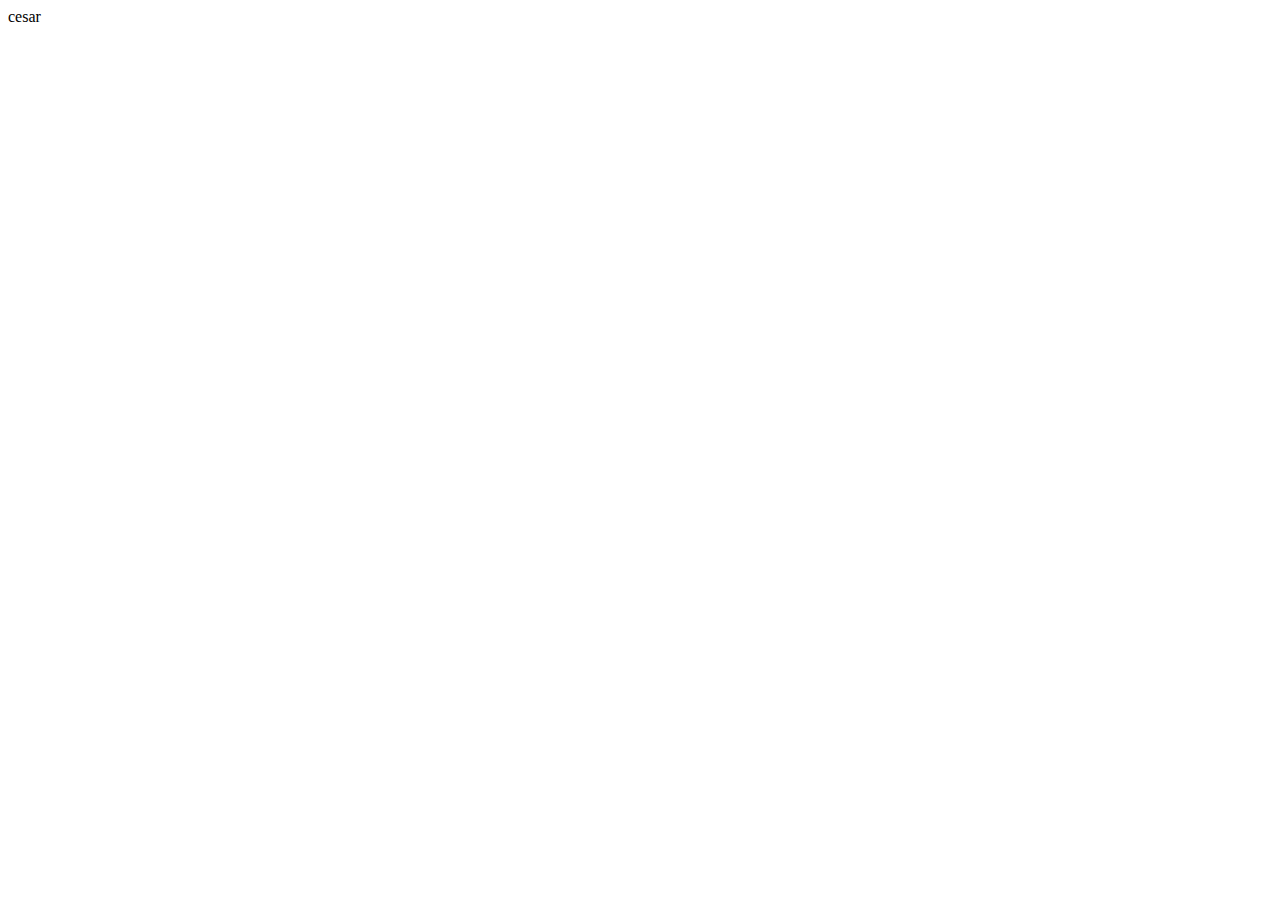
==== Cesar Pelli.html @ a02152ca "creation des pages plus menu en JS" ====
<!DOCTYPE html>
<html lang="en">
<head>
    <meta charset="UTF-8">
    <meta name="viewport" content="width=device-width, initial-scale=1.0">
    <title>Document</title>
</head>
<body>
    cesar
</body>
</html>
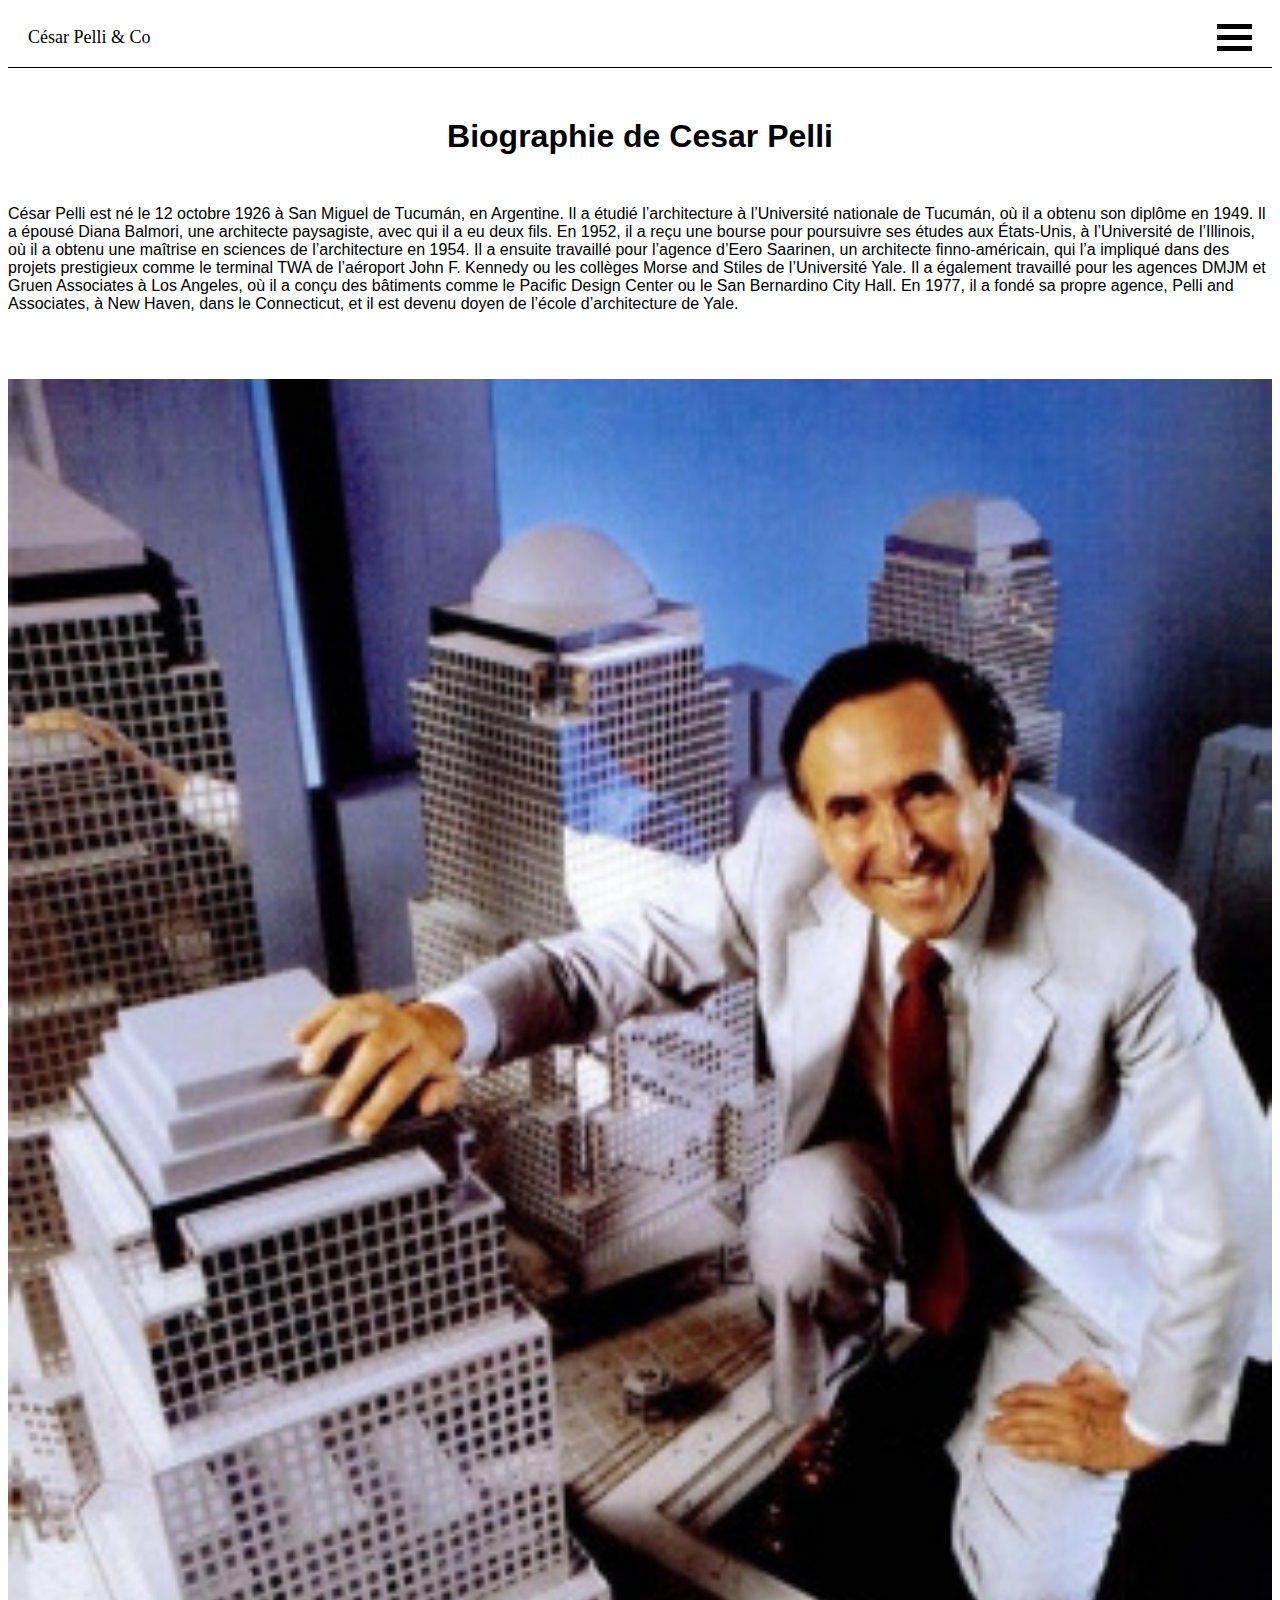
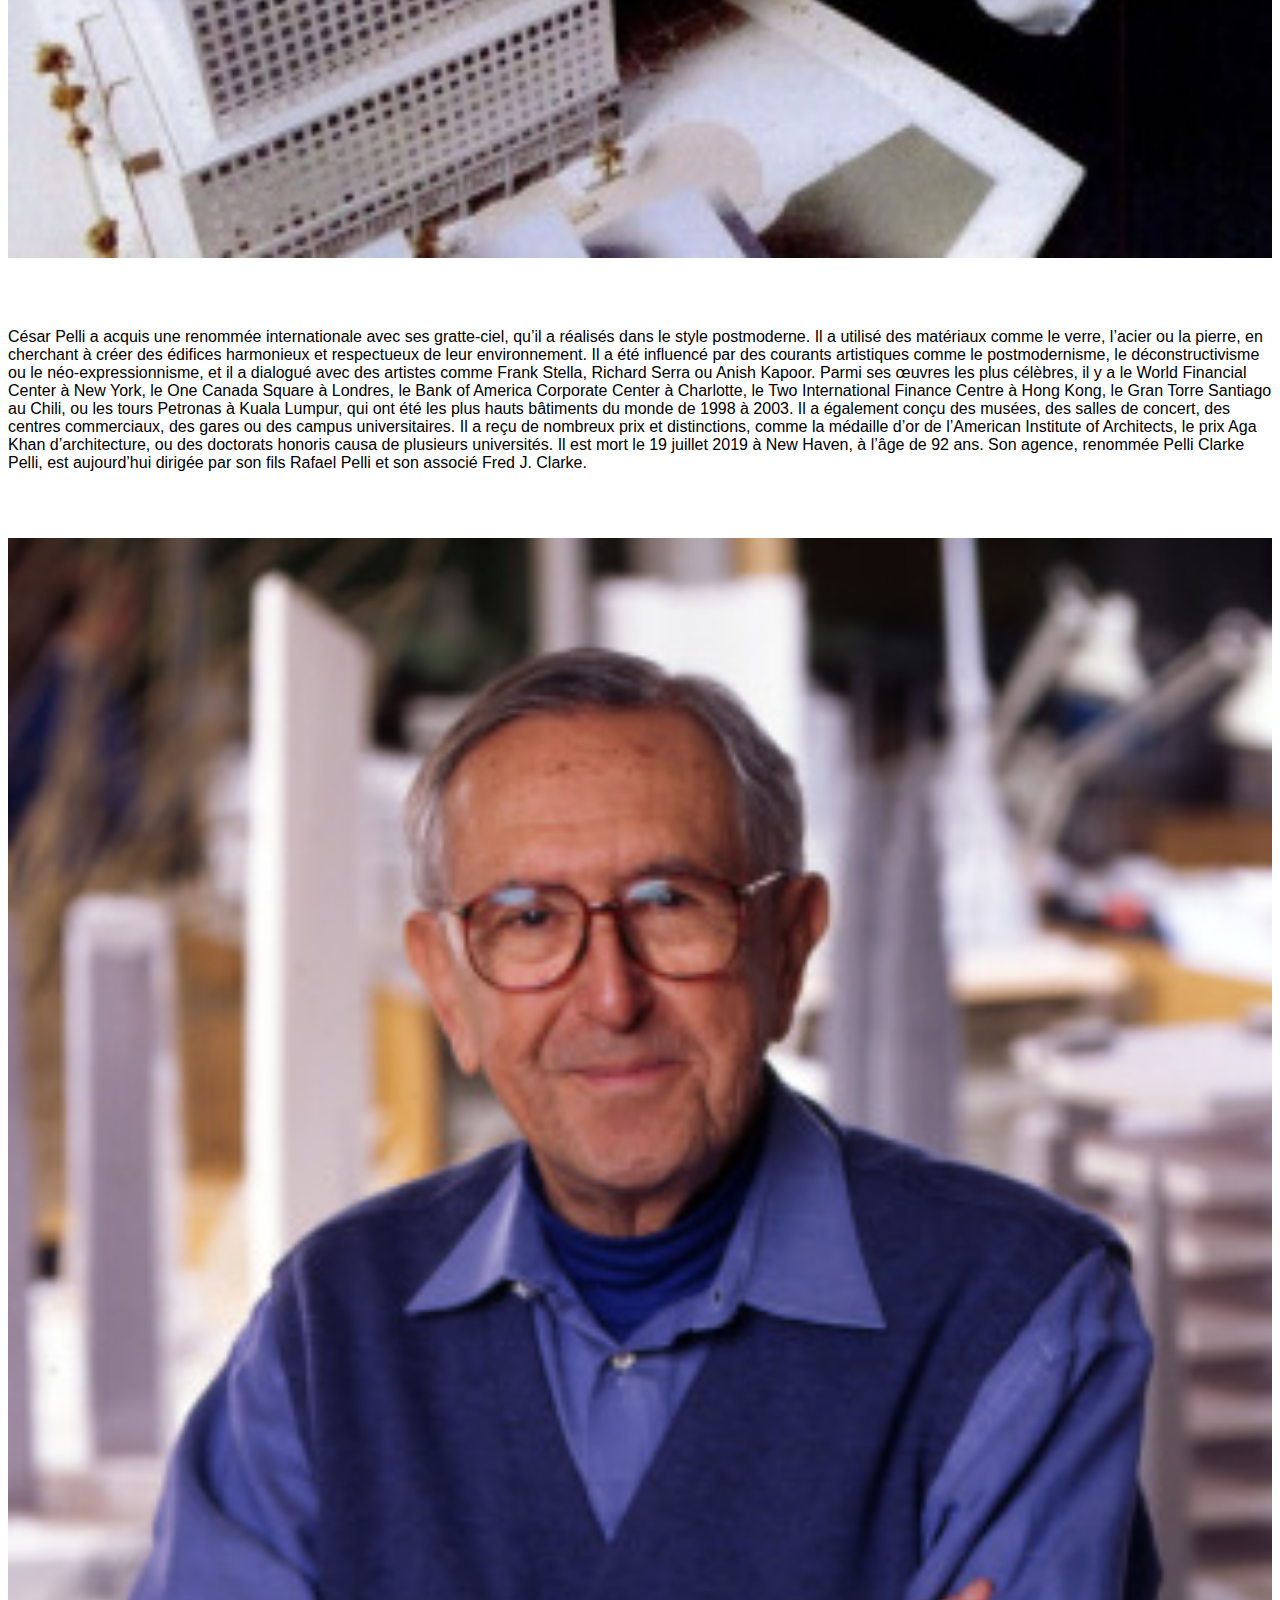
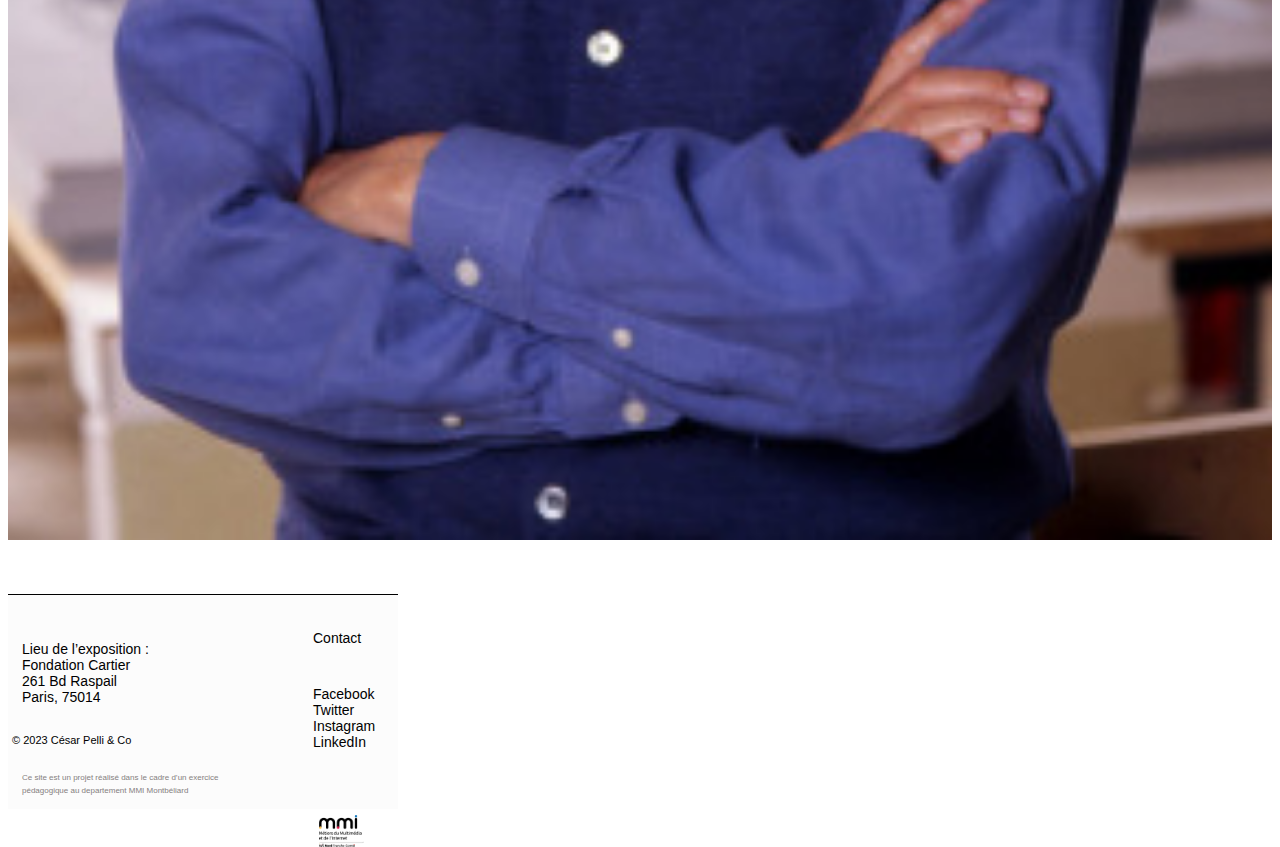
==== commit d9446338: "page cesar fini" ====
--- a/Cesar Pelli.html
+++ b/Cesar Pelli.html
@@ -1,11 +1,97 @@
 <!DOCTYPE html>
 <html lang="en">
+
 <head>
     <meta charset="UTF-8">
     <meta name="viewport" content="width=device-width, initial-scale=1.0">
-    <title>Document</title>
+    <title>home</title>
+    <link rel="stylesheet" href="/src/css/style.css" />
+    <link rel="stylesheet" href="/src/css/cesar.css" />
+    <script src="src/script.js" defer></script>
 </head>
+
+<header>
+    <div class="header-content">
+        <a href="index.html">César Pelli & Co</a>
+    </div>
+
+
+
+    <div id="mySidenav" class="sidenav">
+        <a id="closeBtn" href="#" class="close">×</a>
+        <ul>
+            <li><a href="differentes oeuvres.html">Les différentes œuvres</a></li>
+            <li><a href="frise.html">Frise</a></li>
+            <li><a href="info expo.html">Information expositions</a></li>
+            <li><a href="Cesar Pelli.html">César Pelli</a></li>
+        </ul>
+    </div>
+
+    <a href="#" id="openBtn">
+        <span class="burger-icon">
+            <span></span>
+            <span></span>
+            <span></span>
+        </span>
+    </a>
+
+
+</header>
+
+
+
+
 <body>
-    cesar
+
+  <h1>Biographie de Cesar Pelli</h1>
+
+  <p>César Pelli est né le 12 octobre 1926 à San Miguel de Tucumán, en Argentine. Il a étudié l’architecture à l’Université
+nationale de Tucumán, où il a obtenu son diplôme en 1949. Il a épousé Diana Balmori, une architecte paysagiste, avec qui
+il a eu deux fils. En 1952, il a reçu une bourse pour poursuivre ses études aux États-Unis, à l’Université de
+l’Illinois, où il a obtenu une maîtrise en sciences de l’architecture en 1954. Il a ensuite travaillé pour l’agence
+d’Eero Saarinen, un architecte finno-américain, qui l’a impliqué dans des projets prestigieux comme le terminal TWA de
+l’aéroport John F. Kennedy ou les collèges Morse and Stiles de l’Université Yale. Il a également travaillé pour les
+agences DMJM et Gruen Associates à Los Angeles, où il a conçu des bâtiments comme le Pacific Design Center ou le San
+Bernardino City Hall. En 1977, il a fondé sa propre agence, Pelli and Associates, à New Haven, dans le Connecticut, et
+il est devenu doyen de l’école d’architecture de Yale.</p>
+
+
+<img src="public/img/tumblr_oysjyvUPDu1uotgxio1_1280 1.jpg" alt="pelli1">
+
+<p>César Pelli a acquis une renommée internationale avec ses gratte-ciel, qu’il a réalisés dans le style postmoderne. Il a
+utilisé des matériaux comme le verre, l’acier ou la pierre, en cherchant à créer des édifices harmonieux et respectueux
+de leur environnement. Il a été influencé par des courants artistiques comme le postmodernisme, le déconstructivisme ou
+le néo-expressionnisme, et il a dialogué avec des artistes comme Frank Stella, Richard Serra ou Anish Kapoor. Parmi ses
+œuvres les plus célèbres, il y a le World Financial Center à New York, le One Canada Square à Londres, le Bank of
+America Corporate Center à Charlotte, le Two International Finance Centre à Hong Kong, le Gran Torre Santiago au Chili,
+ou les tours Petronas à Kuala Lumpur, qui ont été les plus hauts bâtiments du monde de 1998 à 2003. Il a également conçu
+des musées, des salles de concert, des centres commerciaux, des gares ou des campus universitaires. Il a reçu de
+nombreux prix et distinctions, comme la médaille d’or de l’American Institute of Architects, le prix Aga Khan
+d’architecture, ou des doctorats honoris causa de plusieurs universités. Il est mort le 19 juillet 2019 à New Haven, à
+l’âge de 92 ans. Son agence, renommée Pelli Clarke Pelli, est aujourd’hui dirigée par son fils Rafael Pelli et son
+associé Fred J. Clarke.</p>
+
+<img src="public/img/pelli 1.jpg" alt="pelli2">
 </body>
+
+
+
+
+<div class="footer">
+    <div class="overlap-group">
+        <a href="https://mmimontbeliard.com/" target="_blank" rel="noopener noreferrer"><img class="MMI-logo-quadri-v"
+                src="public/img/MMI_-_logo_quadri_-_V.png" /></a>
+        <div class="facebook-twitter">Facebook<br />Twitter<br />Instagram<br />LinkedIn</div>
+    </div>
+    <img class="line" src="img/line-1.svg" />
+    <p class="element-c-sar-pelli-co"><span class="text-wrapper">© 2023 César Pelli &amp; Co</span></p>
+    <p class="lieu-de-l-exposition">
+        Lieu de l’exposition : <br />Fondation Cartier<br />261 Bd Raspail<br />Paris, 75014
+    </p>
+    <div class="div">Contact</div>
+    <p class="p">
+        Ce site est un projet réalisé dans le cadre d’un exercice pédagogique au departement MMI Montbéliard
+    </p>
+</div>
+
 </html>--- a/src/css/style.css
+++ b/src/css/style.css
@@ -0,0 +1,175 @@
+header {
+    display: flex;
+    justify-content: space-between;
+    align-items: center;
+    padding: 10px 20px;
+    background-color: white;
+    border-bottom: 1px solid black;
+}
+
+a {
+    font-size: 18px;
+    text-decoration: none;
+    color: black;
+}
+
+.menu-icon {
+    font-size: 24px;
+}
+
+
+.footer {
+    border-top: 1px solid black;
+    position: relative;
+    width: 390px;
+    height: 214px;
+    background-color: #fcfcfc;
+}
+
+.footer .overlap-group {
+    position: absolute;
+    width: 71px;
+    height: 111px;
+    top: 91px;
+    left: 305px;
+}
+
+.footer .MMI-logo-quadri-v {
+    position: absolute;
+    width: 45px;
+    height: 32px;
+    top: 79px;
+    left: 6px;
+    object-fit: cover;
+}
+
+.footer .facebook-twitter {
+    position: absolute;
+    width: 71px;
+    top: 0;
+    left: 0;
+    font-family: "Matter-Regular", Helvetica;
+    font-weight: 400;
+    color: #000000;
+    font-size: 14px;
+    letter-spacing: 0;
+    line-height: normal;
+}
+
+.footer .line {
+    position: absolute;
+    width: 390px;
+    height: 1px;
+    top: -1px;
+    left: 0;
+    object-fit: cover;
+}
+
+.footer .element-c-sar-pelli-co {
+    position: absolute;
+    width: 198px;
+    top: 128px;
+    left: 4px;
+    font-family: "Matter-Regular", Helvetica;
+    font-weight: 400;
+    color: #000000;
+    font-size: 11px;
+    letter-spacing: 0;
+    line-height: normal;
+}
+
+.footer .text-wrapper {
+    font-family: "Matter-Regular", Helvetica;
+    font-weight: 400;
+    color: #000000;
+    font-size: 11px;
+    letter-spacing: 0;
+}
+
+.footer .lieu-de-l-exposition {
+    position: absolute;
+    width: 194px;
+    top: 32px;
+    left: 14px;
+    font-family: "Matter-Regular", Helvetica;
+    font-weight: 400;
+    color: #000000;
+    font-size: 14px;
+    letter-spacing: 0;
+    line-height: normal;
+}
+
+.footer .div {
+    position: absolute;
+    width: 58px;
+    top: 35px;
+    left: 305px;
+    font-family: "Matter-Regular", Helvetica;
+    font-weight: 400;
+    color: #000000;
+    font-size: 14px;
+    letter-spacing: 0;
+    line-height: normal;
+}
+
+.footer .p {
+    position: absolute;
+    width: 213px;
+    top: 169px;
+    left: 14px;
+    font-family: "MS Outlook-Regular", Helvetica;
+    font-weight: 400;
+    color: #858080;
+    font-size: 8px;
+    letter-spacing: 0;
+    line-height: 12.8px;
+}
+
+
+.sidenav {
+    height: 100%;
+    width: 250px;
+    position: fixed;
+    z-index: 1;
+    top: 0;
+    left: -250px;
+    background-color: #ffffff;
+    padding-top: 60px;
+    transition: left 0.5s ease;
+}
+
+.sidenav a {
+    padding: 8px 8px 8px 32px;
+    text-decoration: none;
+    font-size: 25px;
+    color: #818181;
+    display: block;
+
+}
+
+
+
+.sidenav ul {
+    list-style-type: none;
+    padding: 0;
+    margin: 0;
+}
+
+.sidenav.active {
+    left: 0;
+}
+
+.sidenav .close {
+    position: absolute;
+    top: 0;
+    right: 25px;
+    font-size: 36px;
+}
+
+.burger-icon span {
+    display: block;
+    width: 35px;
+    height: 5px;
+    background-color: black;
+    margin: 6px 0;
+}--- a/src/css/cesar.css
+++ b/src/css/cesar.css
@@ -0,0 +1,20 @@
+* {
+    font-family: Arial, Helvetica, sans-serif;
+}
+
+.header-content a {
+    font-family: serif;
+}
+
+h1 {    
+    text-align: center;
+    margin-bottom: 50px;
+    margin-top: 50px;
+}
+
+img {
+    width: 100%;
+    height: auto;
+    margin-top: 50px;
+    margin-bottom: 50px;
+}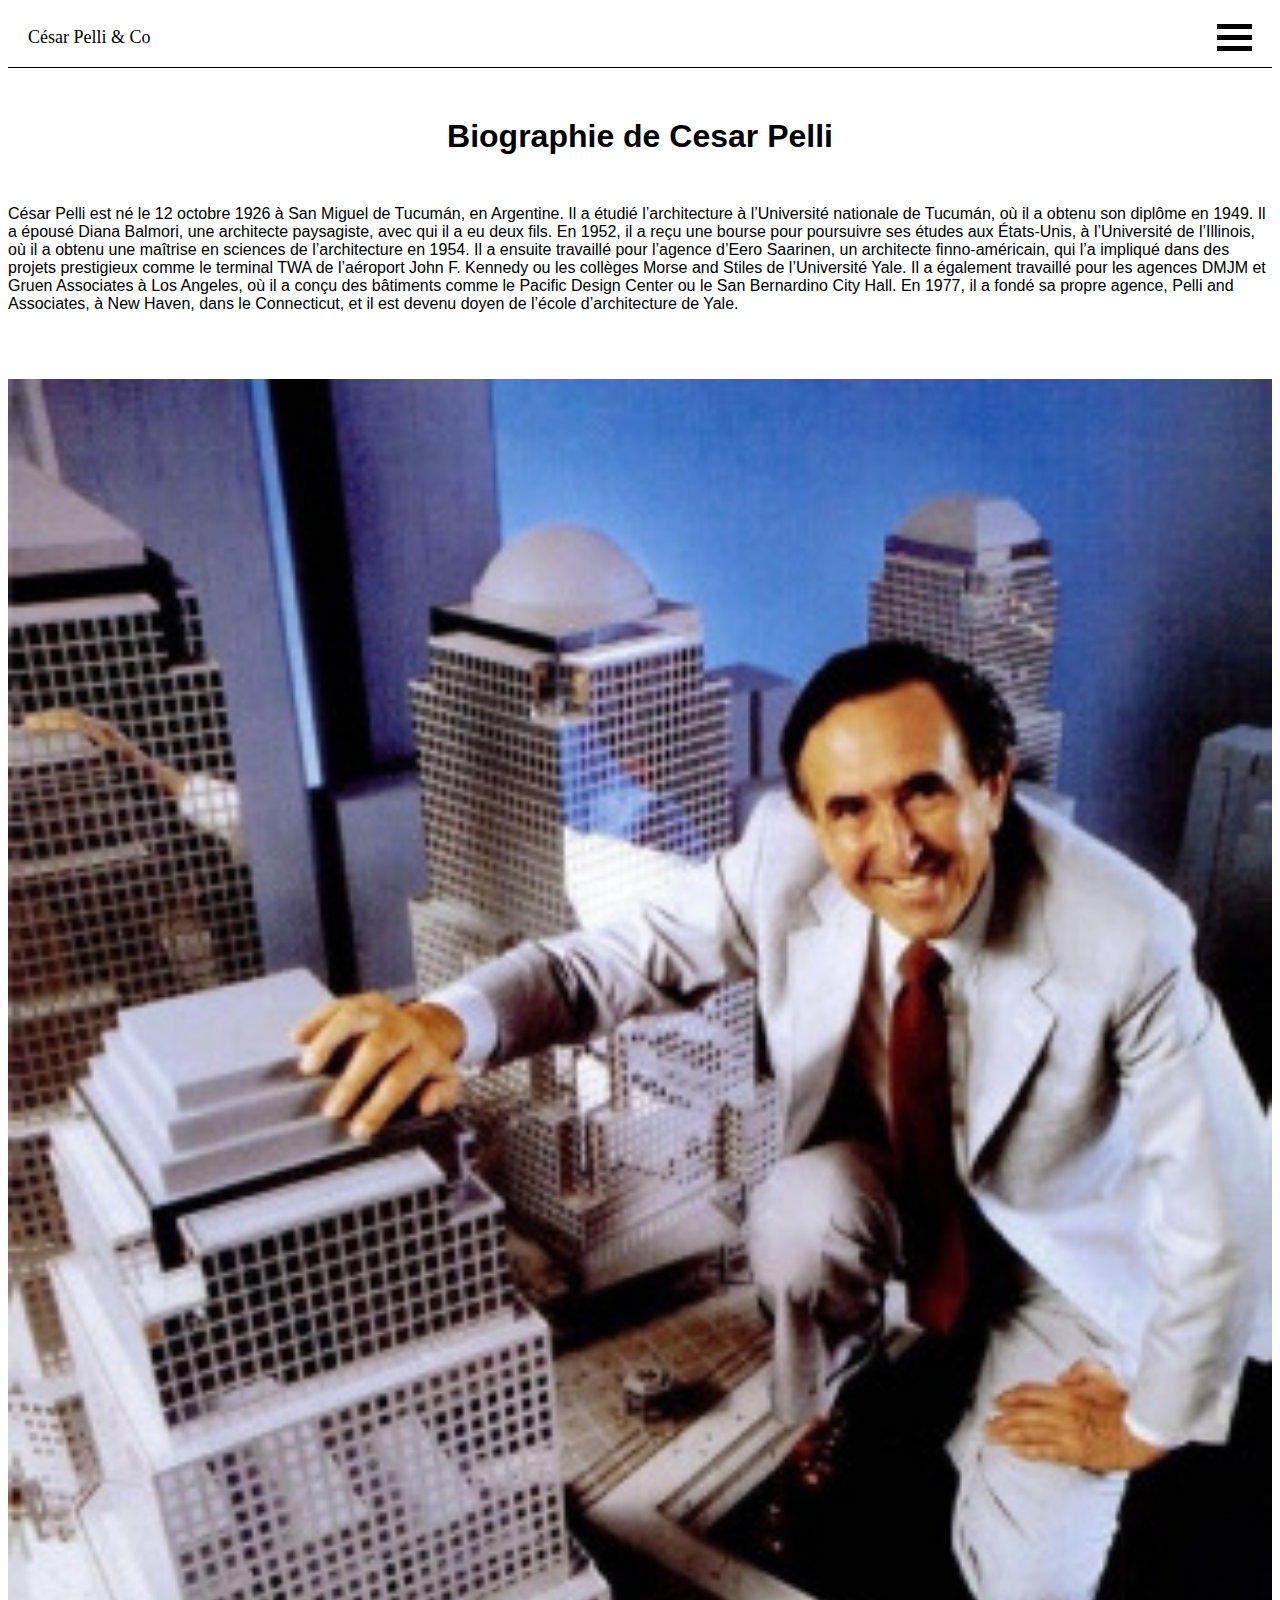
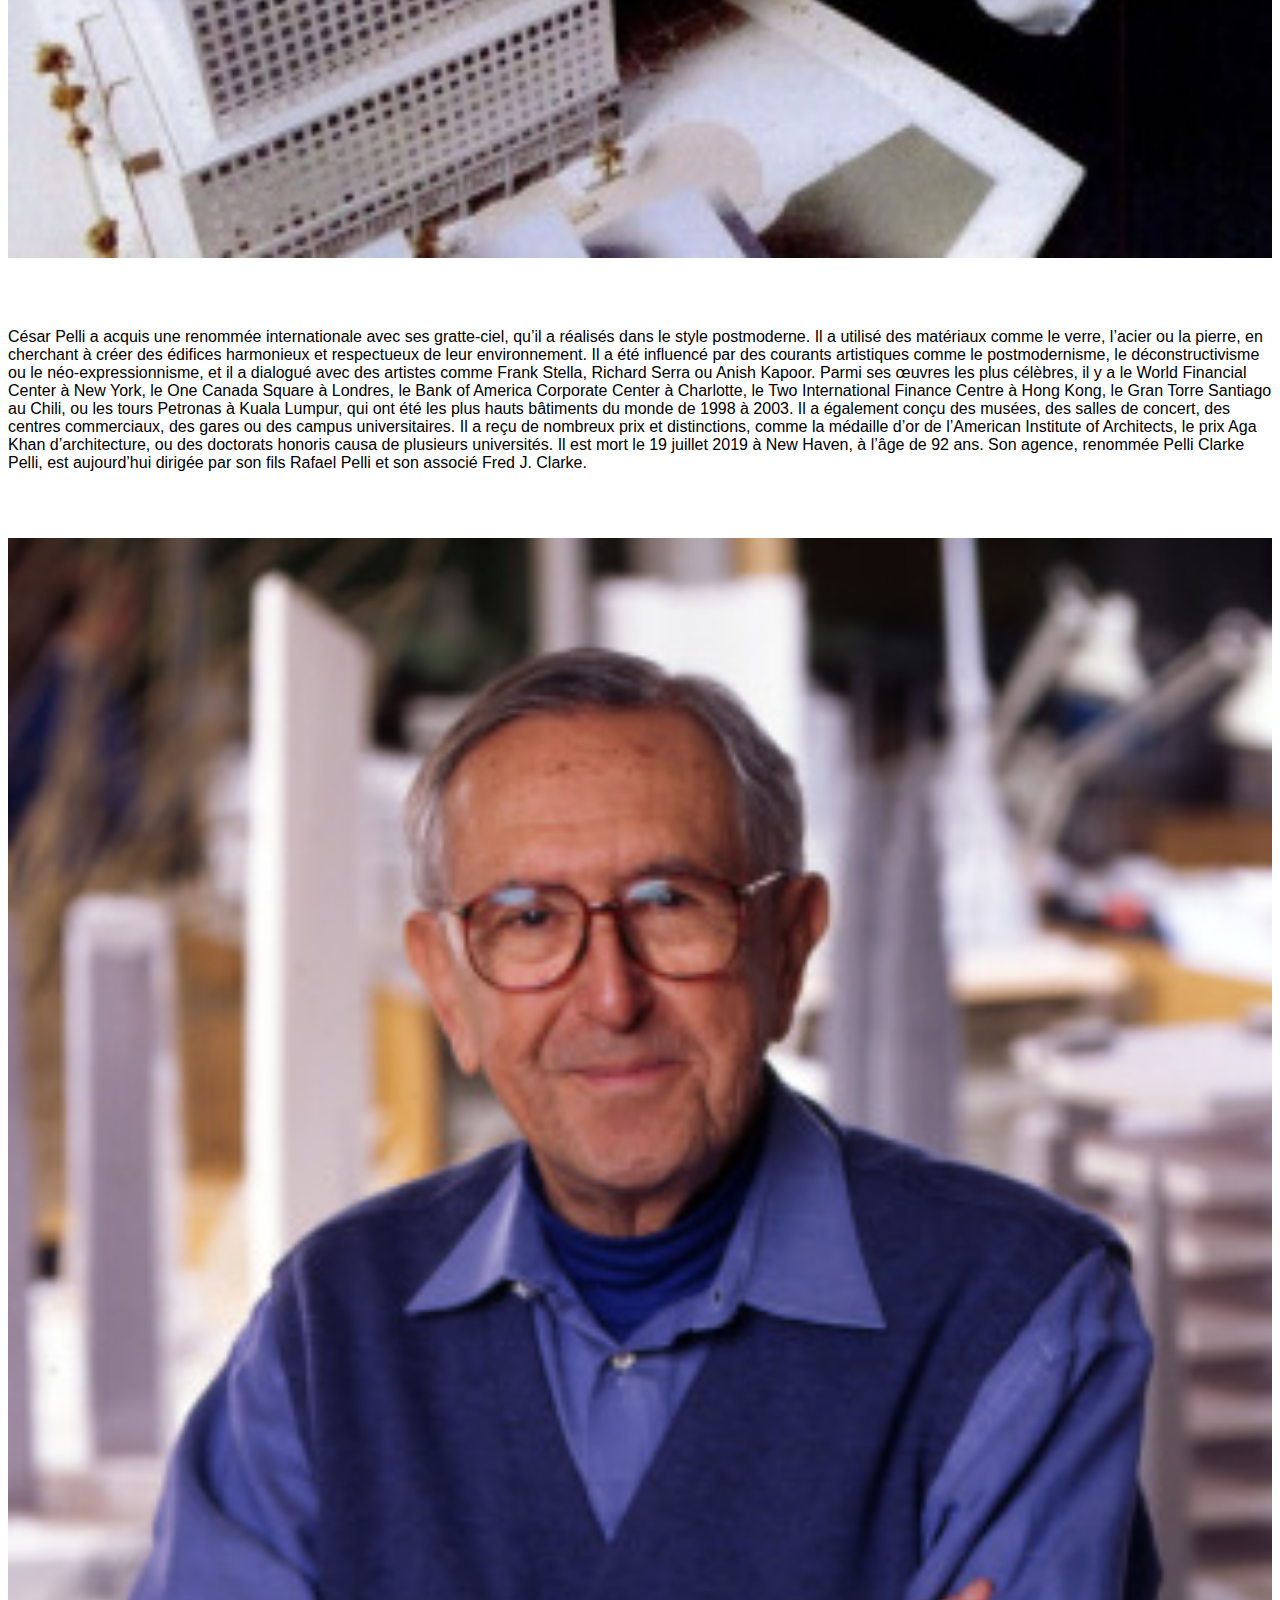
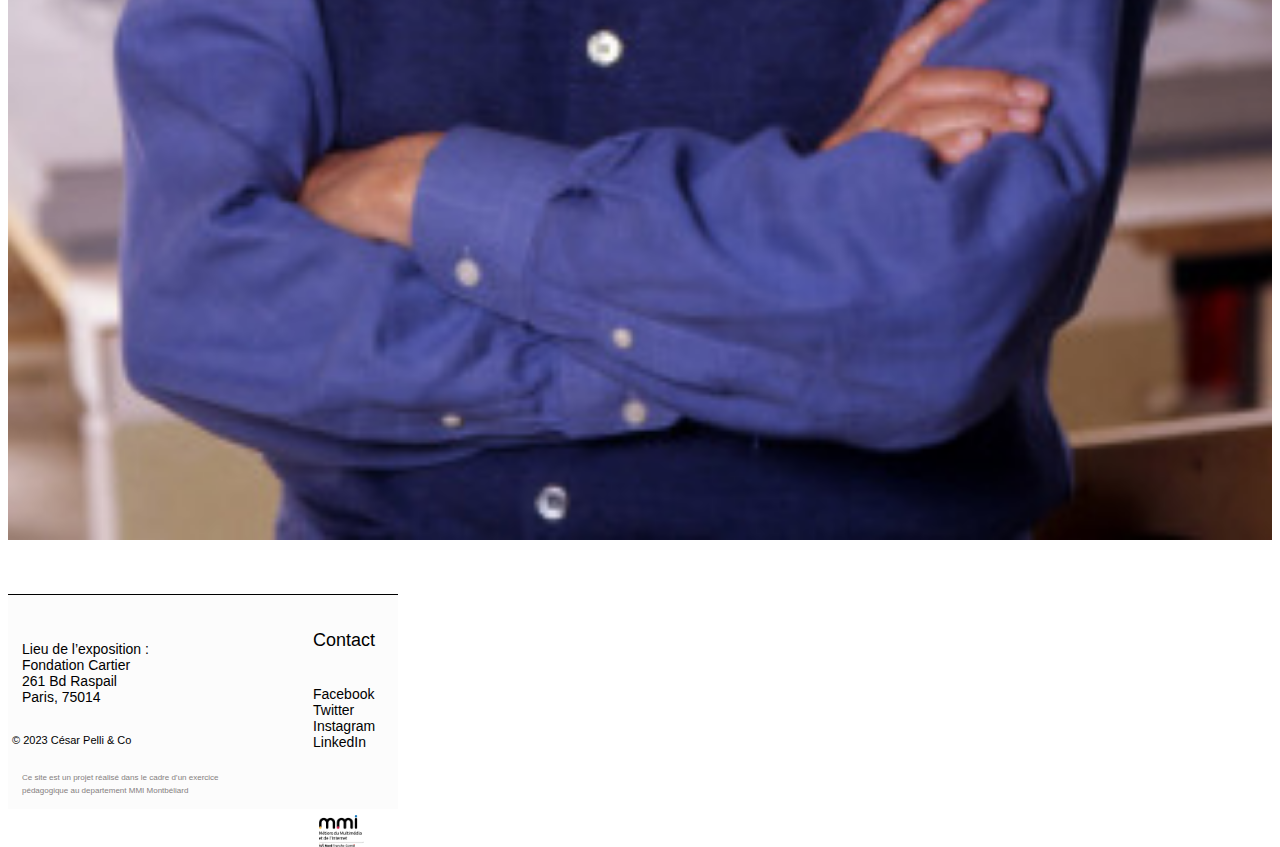
==== commit 4649de16: "ajt page contact" ====
--- a/Cesar Pelli.html
+++ b/Cesar Pelli.html
@@ -4,7 +4,7 @@
 <head>
     <meta charset="UTF-8">
     <meta name="viewport" content="width=device-width, initial-scale=1.0">
-    <title>home</title>
+    <title>Cesar Pelli</title>
     <link rel="stylesheet" href="/src/css/style.css" />
     <link rel="stylesheet" href="/src/css/cesar.css" />
     <script src="src/script.js" defer></script>
@@ -88,7 +88,7 @@
     <p class="lieu-de-l-exposition">
         Lieu de l’exposition : <br />Fondation Cartier<br />261 Bd Raspail<br />Paris, 75014
     </p>
-    <div class="div">Contact</div>
+    <div class="div"><a href="contact.html">Contact</a></div>
     <p class="p">
         Ce site est un projet réalisé dans le cadre d’un exercice pédagogique au departement MMI Montbéliard
     </p>
